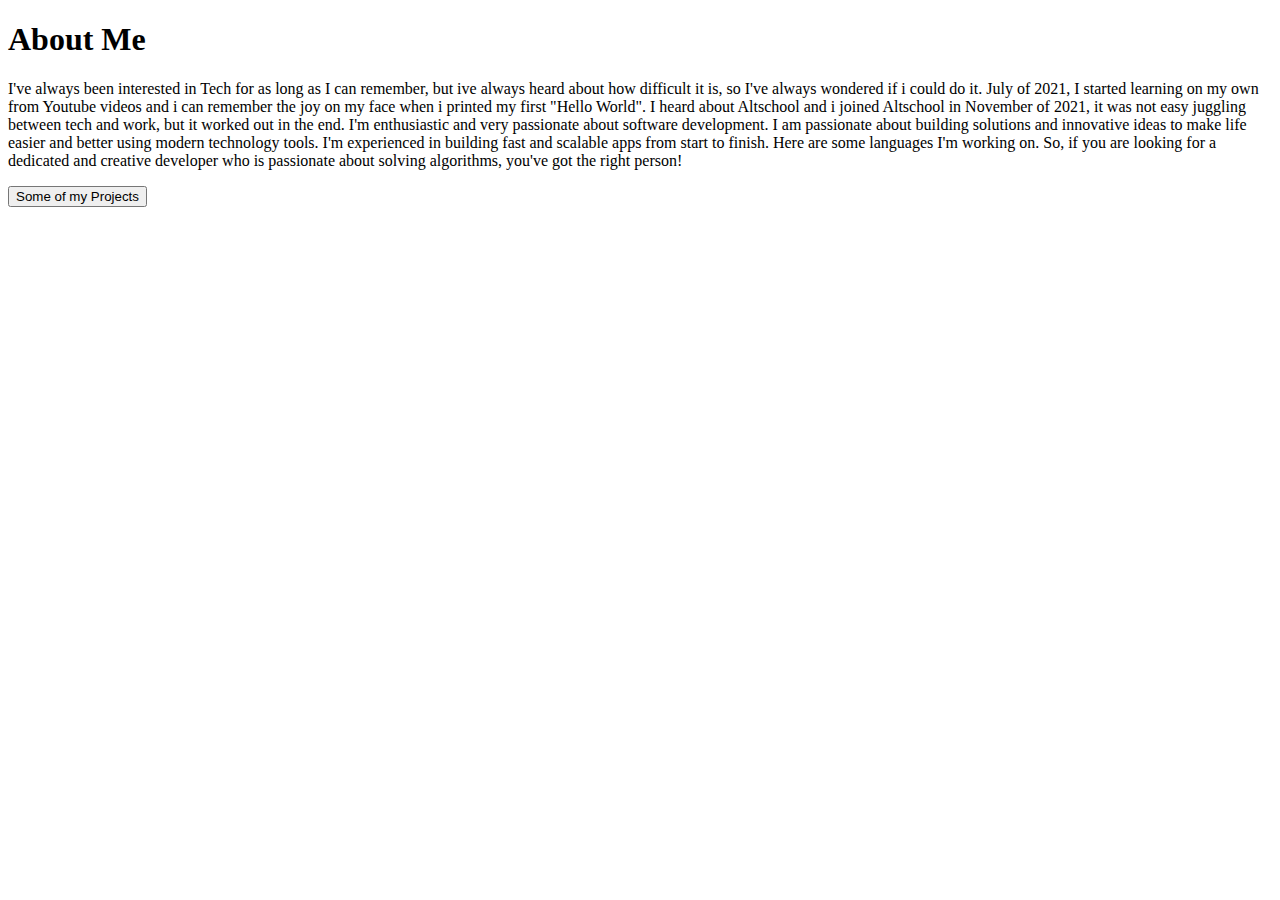
==== about.html @ b664e372 "thee portfolio" ====
<!DOCTYPE html>
<html lang="en">
  <head>
    <meta charset="UTF-8" />
    <meta http-equiv="X-UA-Compatible" content="IE=edge" />
    <meta name="viewport" content="width=device-width, initial-scale=1.0" />
    <title>Document</title>
  </head>
  <body>
    <header>
        <h1>About Me</h1>
    </header>
      
      <div>
        <p>
          I've always been interested in Tech for as long as I can remember, but
          ive always heard about how difficult it is, so I've always wondered if
          i could do it. July of 2021, I started learning on my own from Youtube
          videos and i can remember the joy on my face when i printed my first
          "Hello World". I heard about Altschool and i joined Altschool in
          November of 2021, it was not easy juggling between tech and work, but
          it worked out in the end. I'm enthusiastic and very passionate about
          software development. I am passionate about building solutions and
          innovative ideas to make life easier and better using modern
          technology tools.
          I'm experienced in building fast and scalable apps from start to finish. 
          Here are some languages I'm working on.
          <a href="#"> <i class="fa-brands fa-linkedin"></i></a>

          So, if you are looking for a dedicated and creative developer who is passionate about solving algorithms, you've got the right person!
        </p>
      </div>
      <div>
        <button>Some of my Projects</button>
      </div>
    
  </body>
</html>
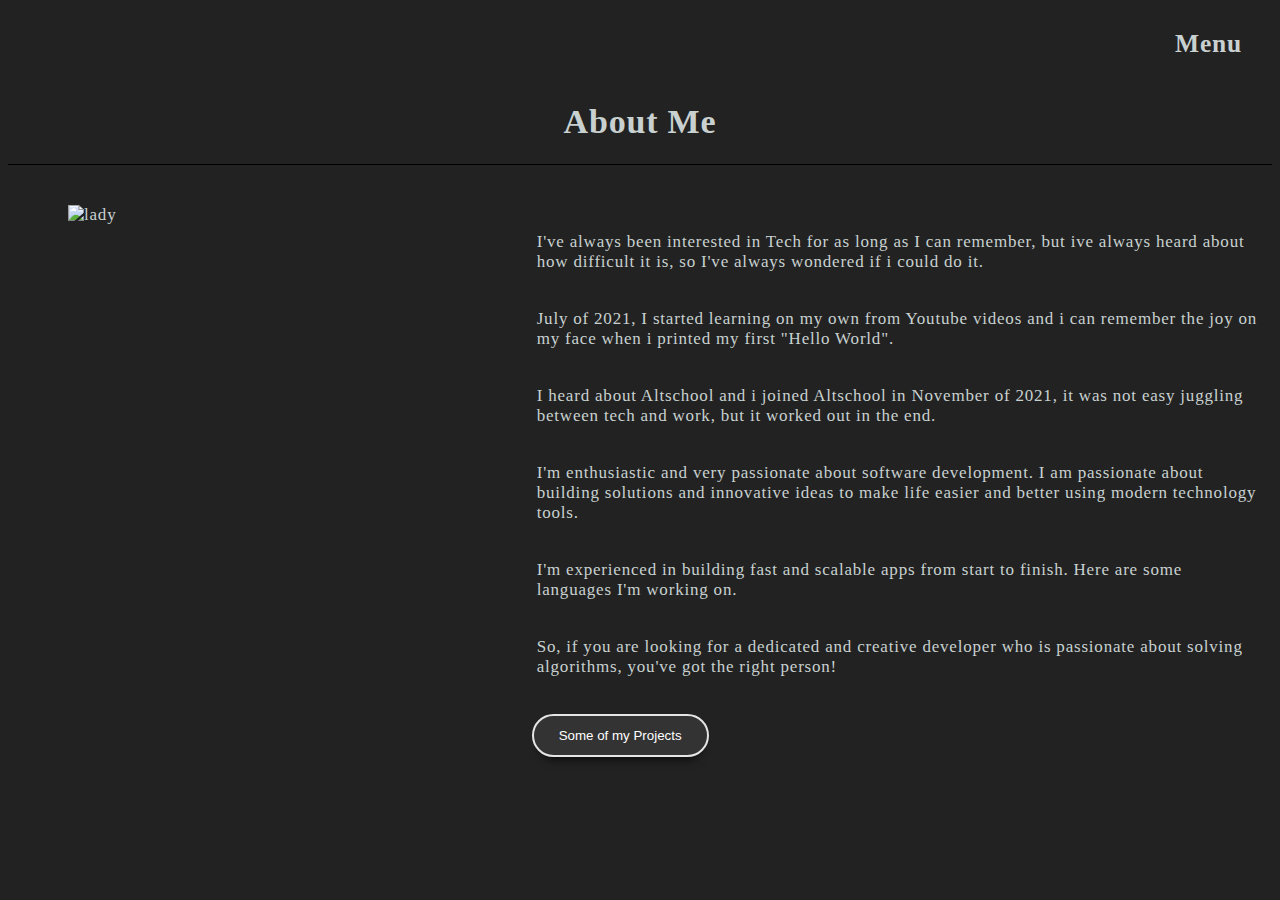
==== commit a4d504d8: "changes made at index" ====
--- a/about.html
+++ b/about.html
@@ -4,35 +4,62 @@
     <meta charset="UTF-8" />
     <meta http-equiv="X-UA-Compatible" content="IE=edge" />
     <meta name="viewport" content="width=device-width, initial-scale=1.0" />
-    <title>Document</title>
+    <title>About Me</title>
+    <link rel="stylesheet" href="about.css" />
   </head>
   <body>
+    <div class="dropdwn-container">
+      <div class="dropdwn">
+        <h2>Menu</h2>
+        <div class="dropdwn-content">
+          <a href="index.html">Home</a>
+          <a href="#">Resume</a>
+          <a href="about.html">About</a>
+          <a href="contact.html">Contact</a>
+        </div>
+      </div>
+    </div>
     <header>
-        <h1>About Me</h1>
+      <h1>About Me</h1>
     </header>
-      
-      <div>
-        <p>
+    <div class="about-cover">
+      <div class="imag-cover">
+        <img class="imgg" src="images/ladyy.jpg" alt="lady" />
+      </div>
+      <div class="about">
+        <p class="para1">
           I've always been interested in Tech for as long as I can remember, but
           ive always heard about how difficult it is, so I've always wondered if
-          i could do it. July of 2021, I started learning on my own from Youtube
-          videos and i can remember the joy on my face when i printed my first
-          "Hello World". I heard about Altschool and i joined Altschool in
-          November of 2021, it was not easy juggling between tech and work, but
-          it worked out in the end. I'm enthusiastic and very passionate about
-          software development. I am passionate about building solutions and
-          innovative ideas to make life easier and better using modern
-          technology tools.
-          I'm experienced in building fast and scalable apps from start to finish. 
-          Here are some languages I'm working on.
-          <a href="#"> <i class="fa-brands fa-linkedin"></i></a>
+          i could do it.
+        </p>
+        <p class="para2">
+          July of 2021, I started learning on my own from Youtube videos and i
+          can remember the joy on my face when i printed my first "Hello World".
+        </p>
+        <p class="para3">
+          I heard about Altschool and i joined Altschool in November of 2021, it
+          was not easy juggling between tech and work, but it worked out in the
+          end.
+        </p>
+        <p class="para4">
+          I'm enthusiastic and very passionate about software development. I am
+          passionate about building solutions and innovative ideas to make life
+          easier and better using modern technology tools.
+        </p>
+        <p class="para5">
+          I'm experienced in building fast and scalable apps from start to
+          finish. Here are some languages I'm working on.
+        </p>
+        <p class="para6">
+          So, if you are looking for a dedicated and creative developer who is
+          passionate about solving algorithms, you've got the right person!
+        </p>
 
-          So, if you are looking for a dedicated and creative developer who is passionate about solving algorithms, you've got the right person!
-        </p>
+        <a href="#"> <i class="fa-brands fa-linkedin"></i></a>
+        <div class="btnn-cover">
+          <button class="btnn">Some of my Projects</button>
+        </div>
       </div>
-      <div>
-        <button>Some of my Projects</button>
-      </div>
-    
+    </div>
   </body>
 </html>
--- a/about.css
+++ b/about.css
@@ -0,0 +1,132 @@
+
+body {
+    background-color: #222;
+    color: #c8d1d0;
+    font-size: 17px;
+    letter-spacing: 0.8px;
+    flex-wrap: wrap;
+}
+.dropdwn-container {
+    display: flex; 
+    align-items: flex-end;
+    justify-content: flex-end;
+    margin-right: 30px;
+ }
+ .dropdwn {
+     position: relative;
+     display: inline-block;
+ }
+ .dropdwn-content {
+     display: none;
+     position: absolute; 
+     background-color: #222;
+     color: #c8d1d0;
+     min-width: 160px;
+     z-index: 1;
+     
+ 
+ }
+ .dropdwn-content a {
+     color: #c8d1d0;
+     padding: 12px 16px;
+     text-decoration: none;
+     display: block;
+     
+ }
+ .dropdwn-content a:hover {
+     color: #007ced;
+ }
+ .dropdwn:hover .dropdwn-content {
+   display: block;
+ }
+ 
+header {
+    display: flex;
+    justify-content: center;
+    align-items: center;
+}
+.about-cover {
+    border-top: 1px solid black;
+    display: flex;
+    height: 700px;
+}
+.imag-cover {
+    flex: 40%;
+    margin-top: 40px;
+    margin-left: 60px;
+    width: 200px;
+    height: 620px;
+    
+}
+
+.about {
+    flex: 65%;
+    margin-top: 40px;
+}
+.para1 {
+   padding: 10px;
+}
+.para2 {
+    padding: 10px;
+}
+.para3 {
+    padding: 10px;
+}
+.para4 {
+ padding: 10px;
+}
+.para5 {
+    padding: 10px;
+}
+.para6 {
+    padding: 10px;
+}
+.btnn-cover {
+    padding: 5px;
+}
+.btnn-cover .btnn {
+    border-color: #d5d5d5;
+    color: #fff;
+    background-color: #333;
+    padding: 12px 25px;
+    margin: 5px 0;
+    margin-right: 7px;
+    border-radius: 30px;
+    border: 2px solid #e5e5e5;
+    box-shadow: 0 10px 10px -8px rgb(0 0 0 / 78%);
+    cursor: pointer;
+}
+
+.btnn:hover {
+    color: #007ced;
+    transition: 0.5s;
+}
+::-webkit-scrollbar {
+    display: none;
+}
+
+@media(max-width:930px) {
+    body {
+        font-size: 18px;
+        letter-spacing: 0.9px;
+        line-height: 30px;
+    }
+    .about-cover {
+        flex-direction: column;
+        height: 0px;
+    }
+    .imag-cover {
+        margin-left: 40px;
+    }
+    .imgg {
+        width: 250px;
+        height: 280px;
+    }
+   .about {
+    width: 100%;
+    flex-wrap: wrap;
+   }
+   .btnn-cover {
+    text-align: center;
+   }
+}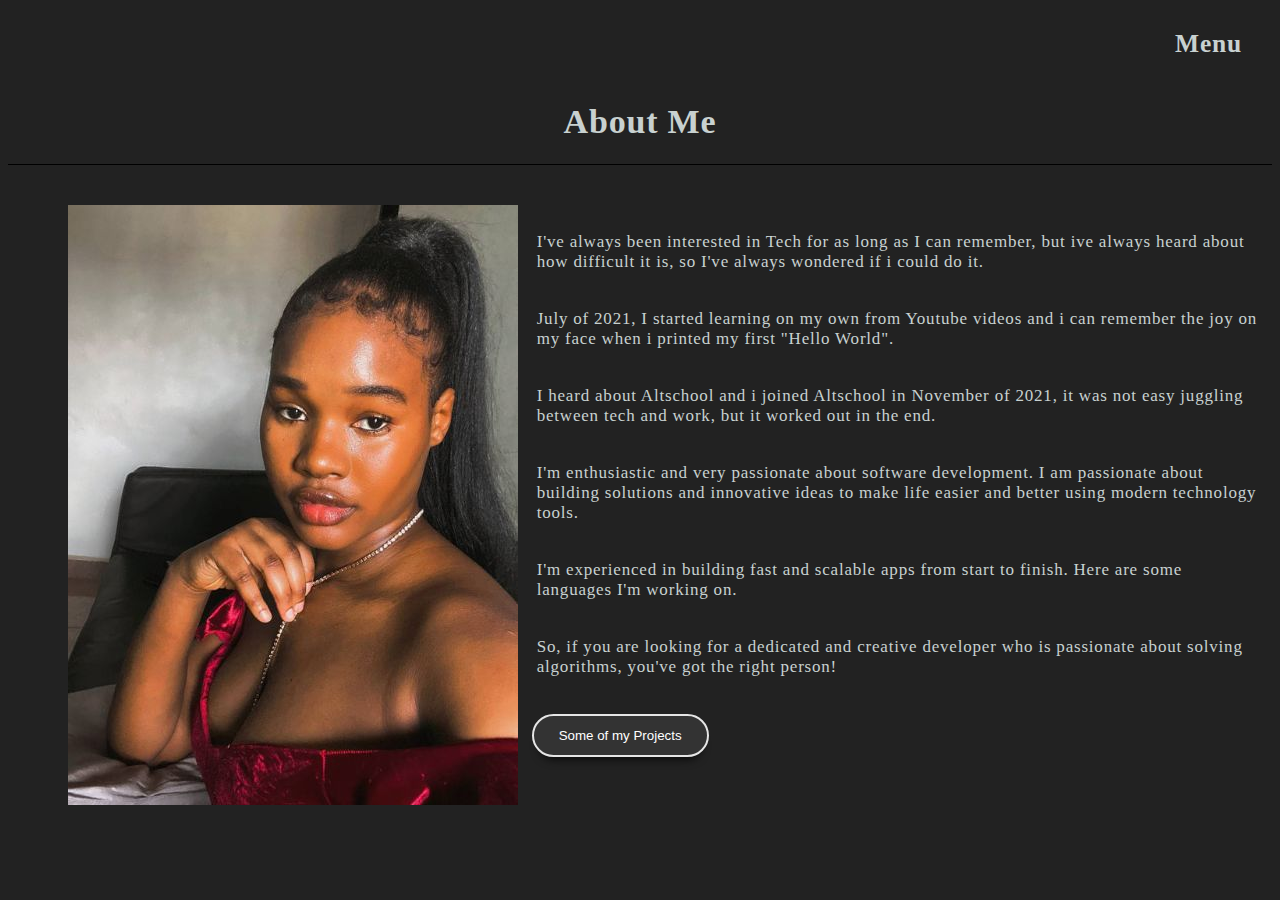
==== commit 35b2ffc1: "Update about.html" ====
--- a/about.html
+++ b/about.html
@@ -13,7 +13,7 @@
         <h2>Menu</h2>
         <div class="dropdwn-content">
           <a href="index.html">Home</a>
-          <a href="#">Resume</a>
+          <a href="https://shorturl.at/eowES">Resume</a>
           <a href="about.html">About</a>
           <a href="contact.html">Contact</a>
         </div>
@@ -24,7 +24,7 @@
     </header>
     <div class="about-cover">
       <div class="imag-cover">
-        <img class="imgg" src="images/ladyy.jpg" alt="lady" />
+        <img class="imgg" src="Images/ladyy.jpg" alt="lady" />
       </div>
       <div class="about">
         <p class="para1">
--- a/about.css
+++ b/about.css
@@ -34,7 +34,8 @@
      
  }
  .dropdwn-content a:hover {
-     color: #007ced;
+    color: #b16afd;
+    
  }
  .dropdwn:hover .dropdwn-content {
    display: block;
@@ -98,8 +99,18 @@
 }
 
 .btnn:hover {
-    color: #007ced;
-    transition: 0.5s;
+    
+        transform: translateY(-5px);
+        box-shadow: .0rem .2rem .4rem #777;
+        /* line I added */
+        border-color:#b16afd;
+        pointer-events: visible;
+        position: relative;
+        z-index: 0;
+        visibility: visible;
+        float: none;
+        transition: 0.3s;
+    
 }
 ::-webkit-scrollbar {
     display: none;
@@ -129,4 +140,7 @@
    .btnn-cover {
     text-align: center;
    }
+   .dropdwn-container {
+    display: none;
+   }
 }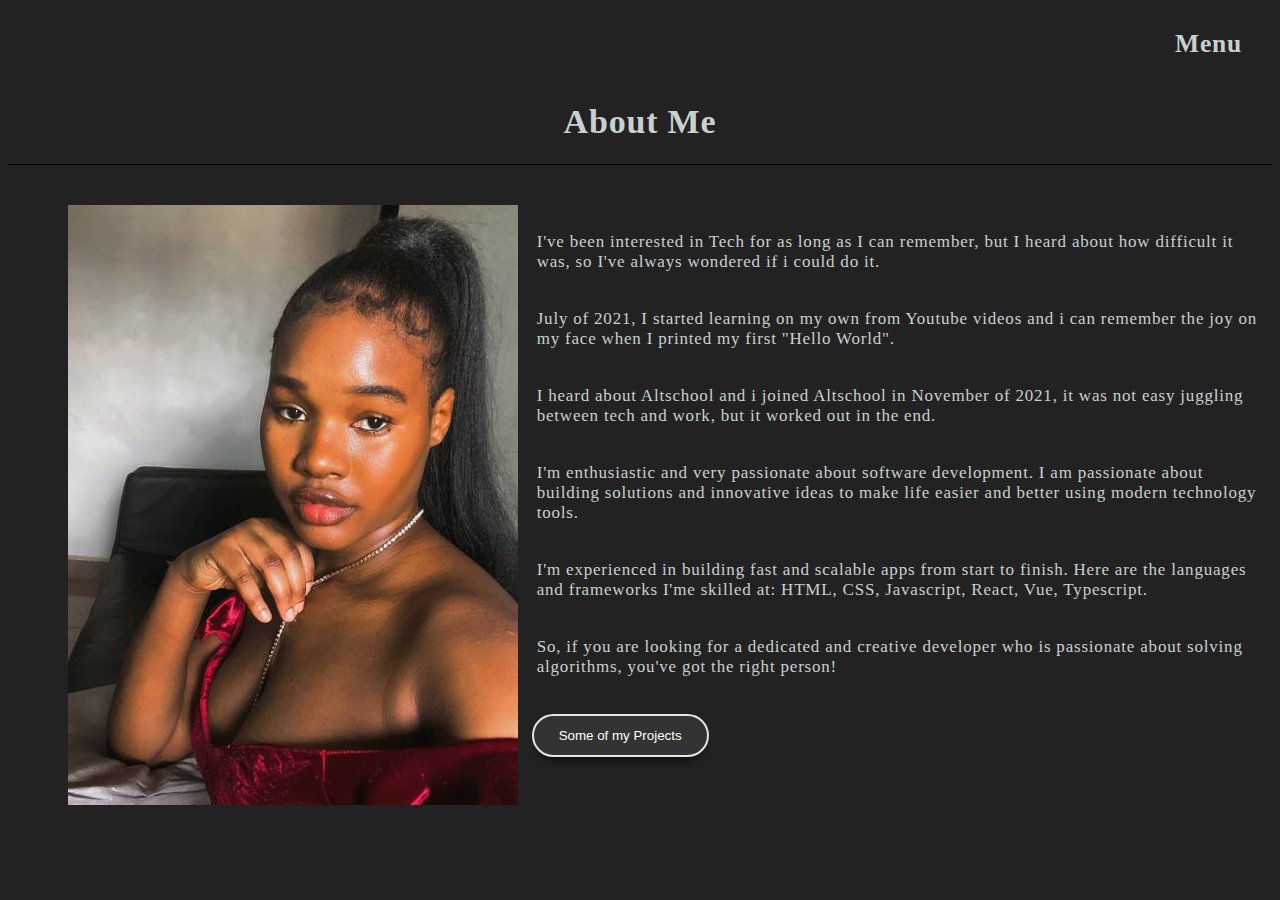
==== commit 2240c591: "Update about.html" ====
--- a/about.html
+++ b/about.html
@@ -28,13 +28,13 @@
       </div>
       <div class="about">
         <p class="para1">
-          I've always been interested in Tech for as long as I can remember, but
-          ive always heard about how difficult it is, so I've always wondered if
+          I've been interested in Tech for as long as I can remember, but
+          I heard about how difficult it was, so I've always wondered if
           i could do it.
         </p>
         <p class="para2">
           July of 2021, I started learning on my own from Youtube videos and i
-          can remember the joy on my face when i printed my first "Hello World".
+          can remember the joy on my face when I printed my first "Hello World".
         </p>
         <p class="para3">
           I heard about Altschool and i joined Altschool in November of 2021, it
@@ -48,7 +48,7 @@
         </p>
         <p class="para5">
           I'm experienced in building fast and scalable apps from start to
-          finish. Here are some languages I'm working on.
+          finish. Here are the languages and frameworks I'me skilled at: HTML, CSS, Javascript, React, Vue, Typescript.
         </p>
         <p class="para6">
           So, if you are looking for a dedicated and creative developer who is
